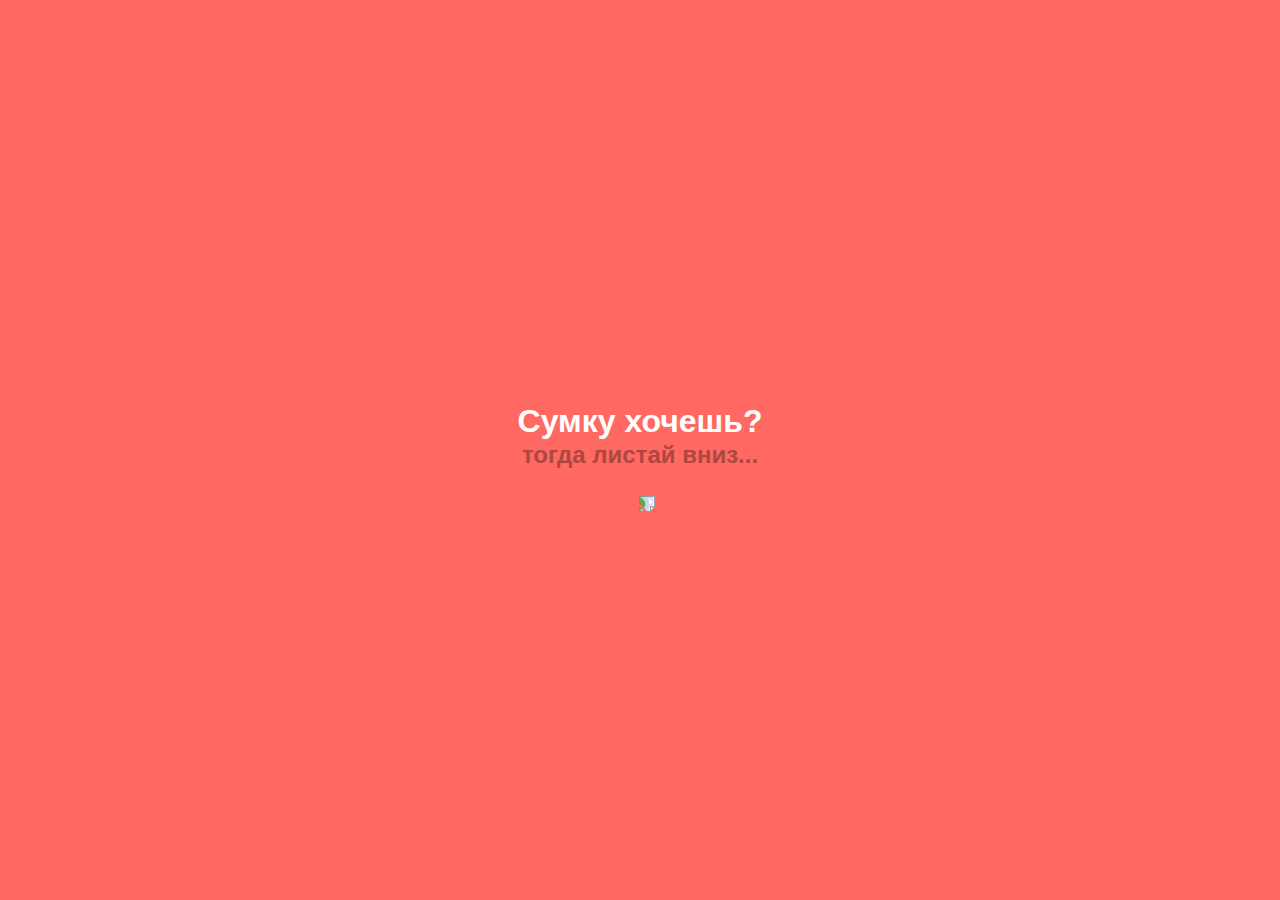
==== index.html @ 99b42b64 "do" ====
<!DOCTYPE html>
<html >
  <head>
    <meta charset="UTF-8">
    <title>fruits bag</title>
    <link rel="stylesheet" href="css/normalize.css">
    <link rel="stylesheet" href="css/style.css">
  </head>
  <body>


<div class="slide1 slide">
  <h1>Сумку хочешь?</h1>
  <h2>тогда листай вниз...</h2><img src="http://argotechs.com/images/fiverr/arrow_right.png" class="img2"/>
</div>
<div class="slide2 slide">
  <h1>2</h1>
  <p>описание</p>
</div>
<div class="slide3 slide">
  <h1>3</h1>
</div>
<div class="slide4 slide">
  <h1>4</h1>
</div>
<div class="slide5 slide">
  <h1>5</h1>
</div>
<div class="controls">
  <div class="left"></div>
  <div class="right"></div>
</div>
    <script src='http://cdnjs.cloudflare.com/ajax/libs/jquery/2.1.3/jquery.min.js'></script>
<script src='http://cdnjs.cloudflare.com/ajax/libs/jqueryui/1.11.2/jquery-ui.min.js'></script>

        <script src="js/index.js"></script>




  </body>
</html>
---- css/style.css ----
* {
  box-sizing: border-box;
}

.bottom {
  position: fixed;
  bottom: 0;
  color: white;
  z-index: 50;
  left: 50%;
  -webkit-transform: translateX(-50%);
          transform: translateX(-50%);
}
.bottom h3 {
  font-weight: 300;
}

body {
  margin: 0;
  background: #262625;
  width: 100vw;
  height: 100vh;
  overflow: hidden;
}

div[class^="slide"] {
  display: -webkit-box;
  display: -webkit-flex;
  display: -ms-flexbox;
  display: flex;
  -webkit-box-pack: center;
  -webkit-justify-content: center;
      -ms-flex-pack: center;
          justify-content: center;
  -webkit-box-align: center;
  -webkit-align-items: center;
      -ms-flex-align: center;
          align-items: center;
  -webkit-box-orient: vertical;
  -webkit-box-direction: normal;
  -webkit-flex-direction: column;
      -ms-flex-direction: column;
          flex-direction: column;
  width: 100vw;
  height: 100vh;
  left: 100vw;
  -webkit-transform: scale(0.8);
          transform: scale(0.8);
  position: absolute;
}

.slide1 {
  background: #FF6961;
  color: white;
}
.slide1 img {
  height: 30px;
  -webkit-transform: rotate(-90deg);
          transform: rotate(-90deg);
}
.slide1 .img2 {
  height: 30px;
  margin-top: 40px;
  -webkit-transform: rotate(90deg);
          transform: rotate(90deg);
}
.slide1 h2 {
  margin: -20px;
  color: #ae4742;
}

.slide2 {
  background: #FDFD96;
  color: #b2b26d;
}

.slide3 {
  background: #77DD77;
  color: #519651;
}

.slide4 {
  background: #779ECB;
  color: #536f90;
}

.slide5 {
  background: #FFD1DC;
  color: #b49098;
}
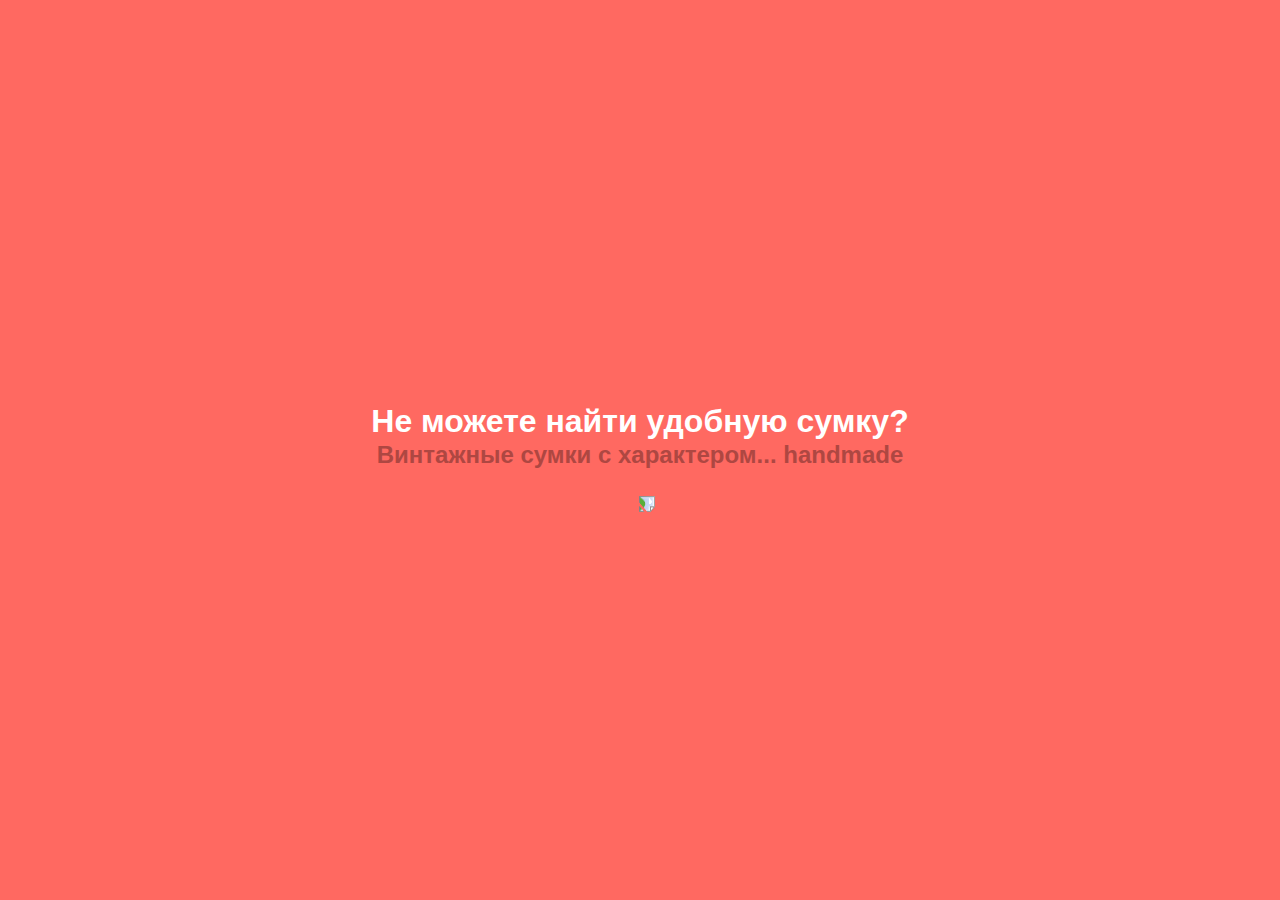
==== commit 95e8cb2e: "small" ====
--- a/index.html
+++ b/index.html
@@ -10,21 +10,28 @@
 
 
 <div class="slide1 slide">
-  <h1>Сумку хочешь?</h1>
-  <h2>тогда листай вниз...</h2><img src="http://argotechs.com/images/fiverr/arrow_right.png" class="img2"/>
+  <h1>Не можете найти удобную сумку?</h1>
+  <h2>Винтажные сумки с характером... handmade</h2><img src="http://argotechs.com/images/fiverr/arrow_right.png" class="img2"/>
 </div>
 <div class="slide2 slide">
-  <h1>2</h1>
-  <p>описание</p>
+  <h1>Гуава (Фаранг)</h1>
+  <p>Круглый зеленый плод размером с большое яблоко. Можно есть с кожицей и мелкими семечками. Несколько твердовата, поэтому желательно порезать на ломтики. На вкус не очень сладкая. В Таиланде потребляется недозревшим (когда мякоть фрукта еще зеленая и более твердая) с солью, сахаром и специями.</p>
+  <img src='bags/1.png' />
 </div>
 <div class="slide3 slide">
-  <h1>3</h1>
+  <h1>Помело (Сом-о) </h1>
+  <p>Самая близкая аналогия- это апельсин и грейпфрут, только больше, сочнее и слаще. Обладает толстой кожей, которую надо чистить. Некоторые сорта имеют много косточек, некоторые мало, но все сорта вкусные и сочные.</p>
+  <img src='bags/17.png' />
 </div>
 <div class="slide4 slide">
-  <h1>4</h1>
+  <h1>Саподилла (Ламут) </h1>
+  <p>Коричневые с золотистым оттенком плоды, похожие на киви, с такой же тонкой кожурой, которую можно снять ножом. Мякоть сладкая, напоминает вкус компота из сухофруктов, сушеную грушу или хурму. Внутри есть несколько косточек. Незрелые плоды имеют вяжущий вкус, перед покупкой проверьте на мягкость. Часто используется для сервировки блюд из-за красивого коричневатого оттенка мякоти.</p>
+  <img src='bags/4.png' />
 </div>
 <div class="slide5 slide">
-  <h1>5</h1>
+  <h1>Мангостин (Монгкут) </h1>
+  <p>Этот очень популярный и излюбленный фрукт не только местных жителей, но и многочисленных туристов, называют «Королевой фруктов». Коричнево-сиреневые плоды, размером с мандарин. Надрежьте толстую кожуру ножом и очистите руками. Внутри белая мякоть с дольками, как у мандарина. В некоторых дольках может быть косточка. И еще правило мангостина: чем больше долек в плоде, тем меньше в нем семечек. Кисло-сладкий вкус. </p>
+  <img src='bags/5.png' />
 </div>
 <div class="controls">
   <div class="left"></div>
@@ -32,8 +39,10 @@
 </div>
     <script src='http://cdnjs.cloudflare.com/ajax/libs/jquery/2.1.3/jquery.min.js'></script>
 <script src='http://cdnjs.cloudflare.com/ajax/libs/jqueryui/1.11.2/jquery-ui.min.js'></script>
+<script src='http://cdnjs.cloudflare.com/ajax/libs/d3/3.5.16/d3.min.js'></script>
 
-        <script src="js/index.js"></script>
+<script src="js/index.js"></script>
+        <script src="js/button.js"></script>
 
 
 
--- a/css/style.css
+++ b/css/style.css
@@ -14,6 +14,11 @@
 .bottom h3 {
   font-weight: 300;
 }
+.text{
+  /*text-decoration: overline underline;*/
+  font-size: 20px;
+  fill: white;
+}
 
 body {
   margin: 0;
@@ -21,6 +26,15 @@
   width: 100vw;
   height: 100vh;
   overflow: hidden;
+}
+svg{
+  position: absolute;
+  top: 0;
+  left: 0;
+  width: 100%;
+  height: 100%;
+  display: none;
+  z-index: 100;
 }
 
 div[class^="slide"] {
@@ -47,6 +61,27 @@
   -webkit-transform: scale(0.8);
           transform: scale(0.8);
   position: absolute;
+}
+
+.slide img{
+  flex-shrink: 0;
+  -webkit-flex-shrink: 0;
+  -ms-flex-shrink: 0;
+}
+
+.line{
+  stroke-width: 3;
+  stroke: black;
+}
+.rect{
+  fill: yellow;
+  opacity: 0.3;
+}
+
+
+.slide p{
+  width: 60%;
+  margin: auto;
 }
 
 .slide1 {
@@ -88,3 +123,55 @@
   background: #FFD1DC;
   color: #b49098;
 }
+
+
+.block {
+  position: absolute;
+  top: 10px;
+  left: 10px;
+  width: 25vw;
+  height: 25vw;
+  background: white;
+  border: 5px solid #000;
+}
+.block p {
+  font-family: sans-serif;
+  width: 80%;
+  margin-left: 10%;
+}
+.block .red {
+  color: #f00;
+}
+.block .del {
+  text-decoration: line-through;
+  font-weight: lighter;
+}
+.block .sel {
+  font-weight: bolder;
+}
+.block .action {
+  -webkit-animation: blink;
+          animation: blink;
+  -webkit-animation-delay: 1s;
+          animation-delay: 1s;
+  -webkit-animation-duration: 2s;
+          animation-duration: 2s;
+}
+@-webkit-keyframes blink {
+  from {
+    color: #f00;
+    font-size: 1.5em;
+  }
+  to {
+    color: #000;
+  }
+}
+@keyframes blink {
+  from {
+    color: #f00;
+    font-size: 1.5em;
+  }
+  to {
+    color: #000;
+  }
+}
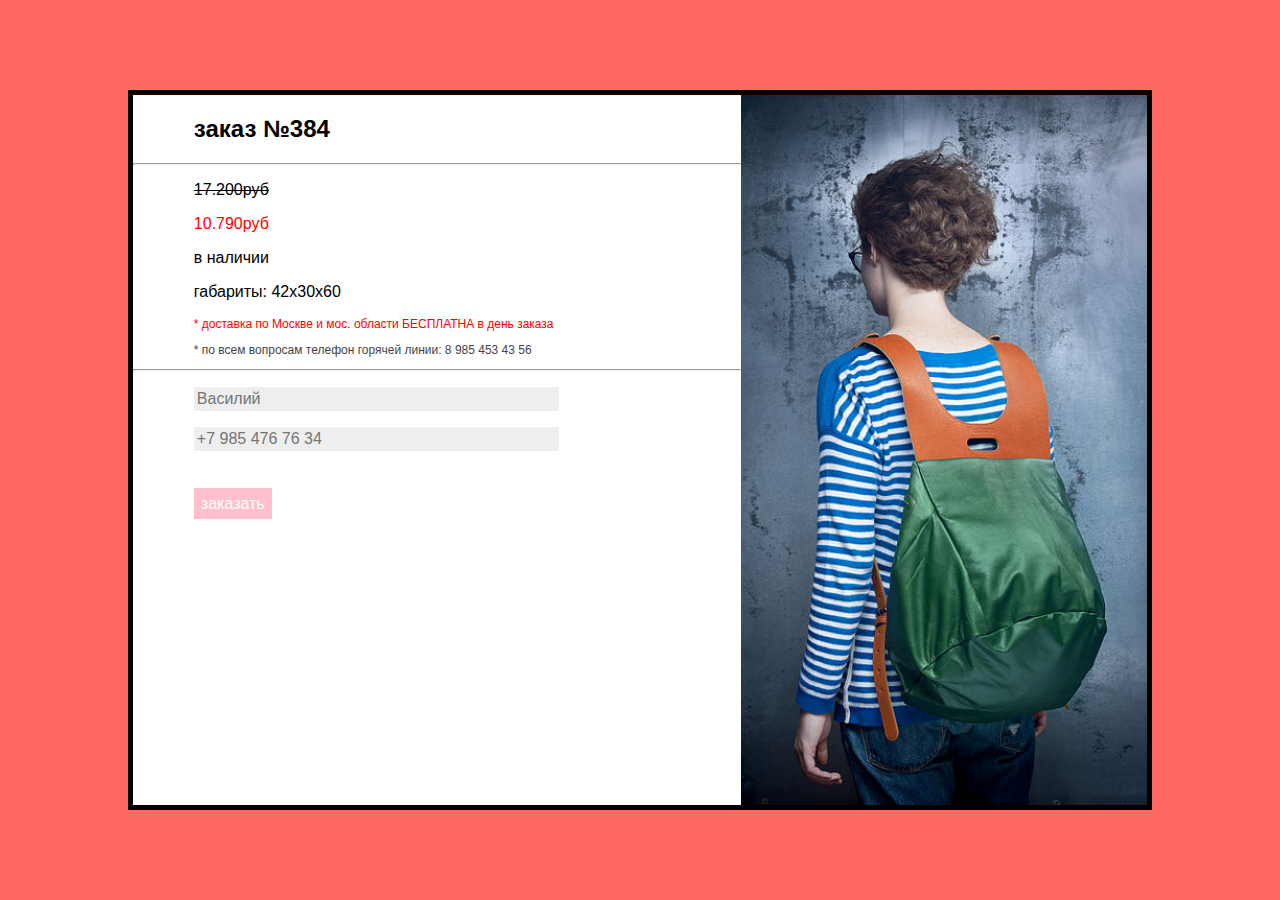
==== commit 3864fbf4: "add thanks" ====
--- a/index.html
+++ b/index.html
@@ -33,10 +33,28 @@
   <p>Этот очень популярный и излюбленный фрукт не только местных жителей, но и многочисленных туристов, называют «Королевой фруктов». Коричнево-сиреневые плоды, размером с мандарин. Надрежьте толстую кожуру ножом и очистите руками. Внутри белая мякоть с дольками, как у мандарина. В некоторых дольках может быть косточка. И еще правило мангостина: чем больше долек в плоде, тем меньше в нем семечек. Кисло-сладкий вкус. </p>
   <img src='bags/5.png' />
 </div>
+
 <div class="controls">
   <div class="left"></div>
   <div class="right"></div>
 </div>
+<div class="zak">
+  <div class="fn">
+    <h2>заказ №384</h2>
+    <hr/>
+    <p class="del">17.200руб</p>
+    <p class="red">10.790руб</p>
+    <p class="bold">в наличии</p>
+    <p>габариты: 42x30x60</p>
+    <p class="small red">* доставка по Москве и мос. области БЕСПЛАТНА в день заказа</p>
+    <p class="small">* по всем вопросам телефон горячей линии: 8 985 453 43 56</p>
+    <hr/>
+    <input placeholder="Василий"/><br/>
+    <input placeholder="+7 985 476 76 34"/><br/><br/><br/><a href="thanks.html">заказать</a>
+  </div>
+  <div class="img"></div>
+</div>
+
     <script src='http://cdnjs.cloudflare.com/ajax/libs/jquery/2.1.3/jquery.min.js'></script>
 <script src='http://cdnjs.cloudflare.com/ajax/libs/jqueryui/1.11.2/jquery-ui.min.js'></script>
 <script src='http://cdnjs.cloudflare.com/ajax/libs/d3/3.5.16/d3.min.js'></script>
--- a/css/style.css
+++ b/css/style.css
@@ -175,3 +175,77 @@
     color: #000;
   }
 }
+
+
+@media only screen and (max-width: 400px) {
+  .zak {
+    width: 100vw;
+    left: 0;
+    border: none;
+  }
+  .zak .img {
+    display: none;
+  }
+  .fn {
+    width: 100%;
+  }
+}
+.zak {
+  position: absolute;
+  top: 10vh;
+  left: 10vw;
+  width: 80vw;
+  height: 80vh;
+  background: #fff;
+  border: 5px solid #000;
+  display: -webkit-box;
+  display: -webkit-flex;
+  display: -ms-flexbox;
+  display: flex;
+}
+.zak .img {
+  width: 40%;
+  background: url("../bags/obl.jpg") no-repeat center center;
+  background-size: cover;
+}
+.zak .fn {
+  width: 60%;
+}
+.zak .fn p,
+.zak .fn h2,
+.zak .fn a,
+.zak .fn input {
+  font-family: sans-serif;
+  width: 80%;
+  margin-left: 10%;
+}
+.zak .fn input {
+  border: none;
+  background: #eee;
+  padding: 3px;
+  width: 60%;
+  font-size: 1em;
+  margin-top: 0.5em;
+  margin-bottom: 0.5em;
+}
+.zak .fn a {
+  margin: 10%;
+  background: #ffc0cb;
+  text-decoration: none;
+  color: #fff;
+  padding: 7px;
+}
+.zak .fn .small {
+  font-size: 0.75em;
+  color: #444;
+}
+.zak .fn .red {
+  color: #f00;
+}
+.zak .fn .del {
+  text-decoration: line-through;
+  font-weight: lighter;
+}
+.zak .fn .sel {
+  font-weight: bolder;
+}
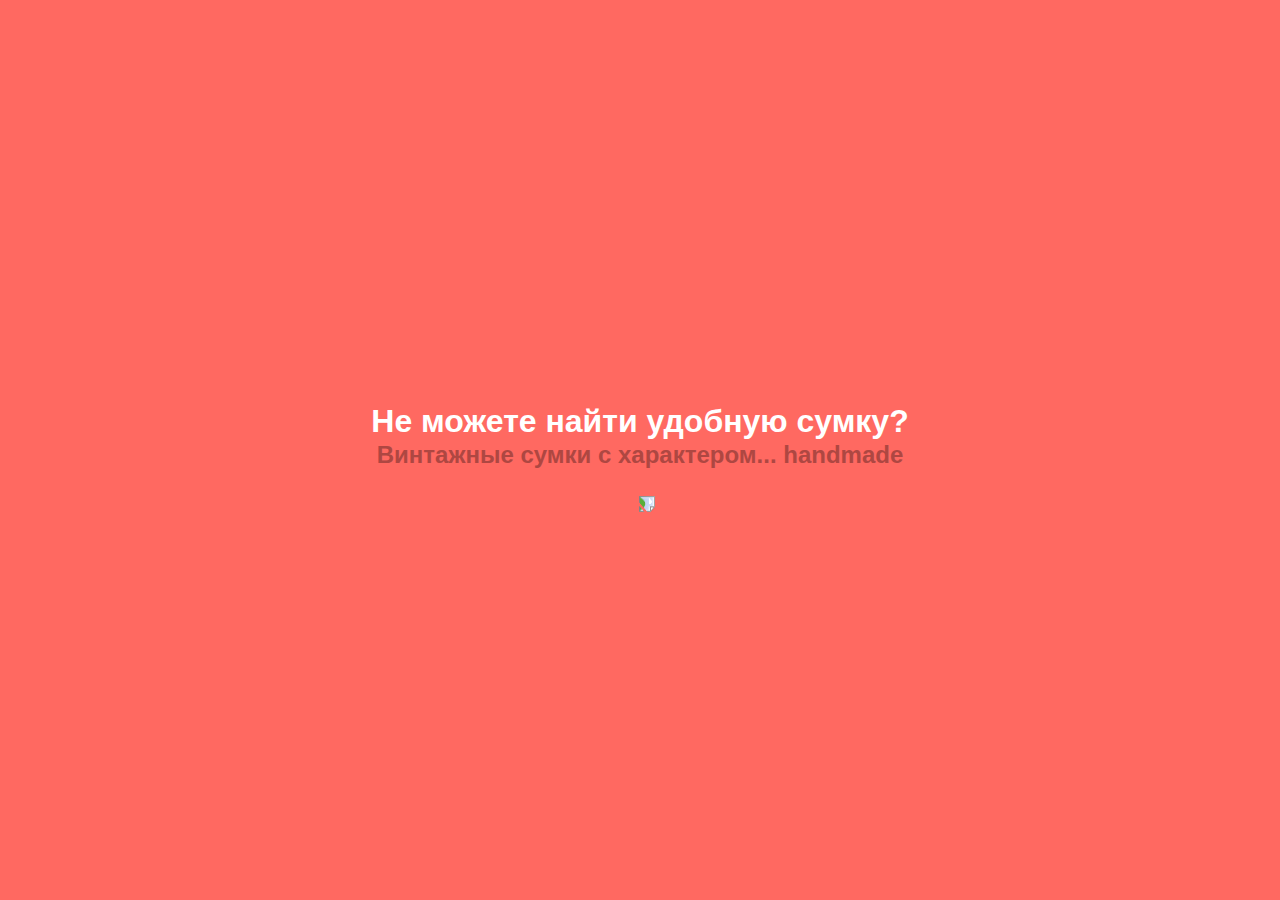
==== commit e72f11a7: "add metrika" ====
--- a/index.html
+++ b/index.html
@@ -7,7 +7,7 @@
     <link rel="stylesheet" href="css/style.css">
   </head>
   <body>
-
+<!-- Yandex.Metrika counter --> <script type="text/javascript"> (function (d, w, c) { (w[c] = w[c] || []).push(function() { try { w.yaCounter36666650 = new Ya.Metrika({ id:36666650, clickmap:true, trackLinks:true, accurateTrackBounce:true, webvisor:true, trackHash:true }); } catch(e) { } }); var n = d.getElementsByTagName("script")[0], s = d.createElement("script"), f = function () { n.parentNode.insertBefore(s, n); }; s.type = "text/javascript"; s.async = true; s.src = "https://mc.yandex.ru/metrika/watch.js"; if (w.opera == "[object Opera]") { d.addEventListener("DOMContentLoaded", f, false); } else { f(); } })(document, window, "yandex_metrika_callbacks"); </script> <noscript><div><img src="https://mc.yandex.ru/watch/36666650" style="position:absolute; left:-9999px;" alt="" /></div></noscript> <!-- /Yandex.Metrika counter -->
 
 <div class="slide1 slide">
   <h1>Не можете найти удобную сумку?</h1>
@@ -38,7 +38,7 @@
   <div class="left"></div>
   <div class="right"></div>
 </div>
-<div class="zak">
+<div class="zak hidd" id='fm' style="display: none">
   <div class="fn">
     <h2>заказ №384</h2>
     <hr/>
--- a/css/style.css
+++ b/css/style.css
@@ -202,6 +202,7 @@
   display: -webkit-flex;
   display: -ms-flexbox;
   display: flex;
+  z-index: 500;
 }
 .zak .img {
   width: 40%;
